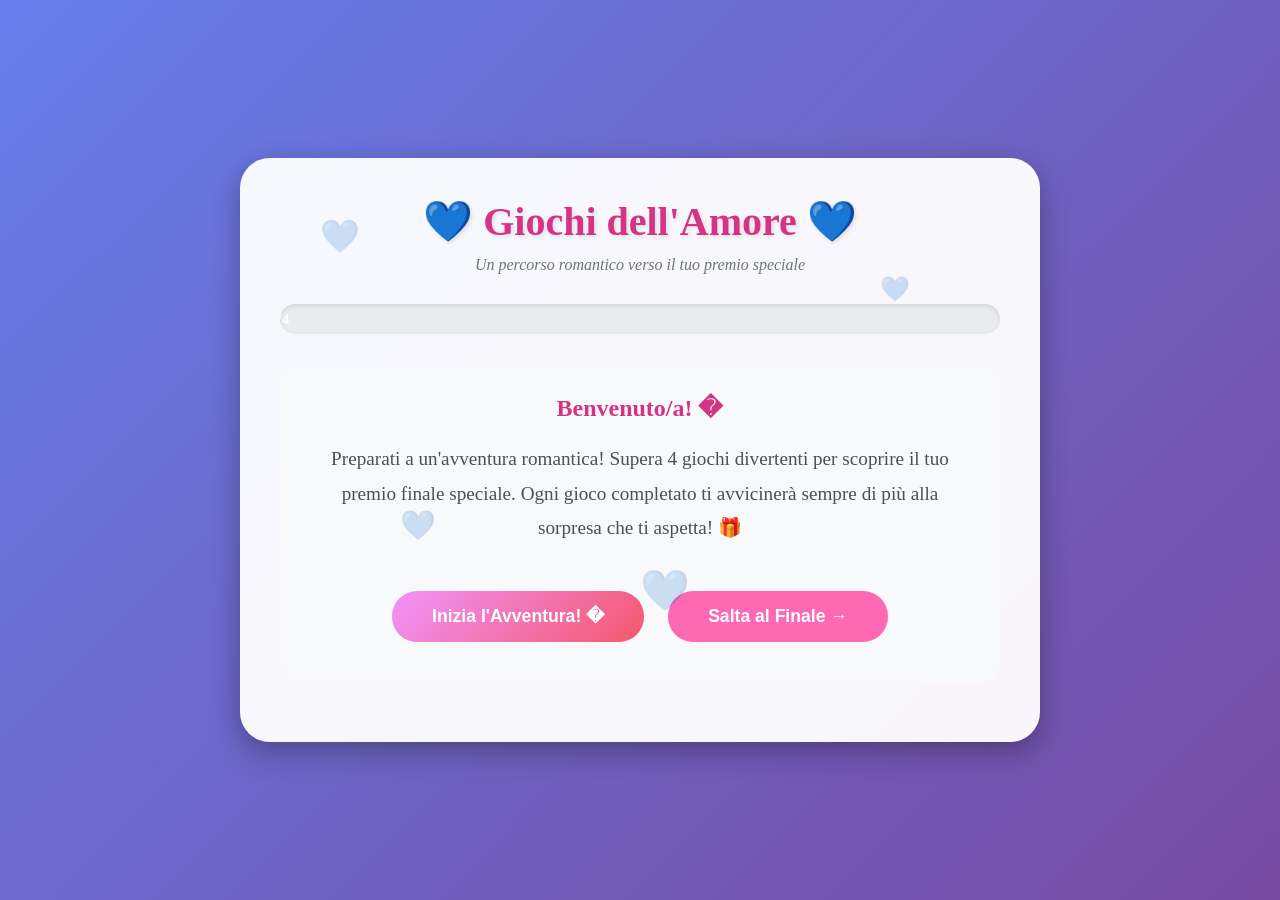
==== valentine.html @ 050a6ab7 "FINISH" ====
<!DOCTYPE html>
<html lang="it">
<head>
    <meta charset="UTF-8">
    <meta name="viewport" content="width=device-width, initial-scale=1.0, maximum-scale=5.0, user-scalable=yes">
    <meta name="theme-color" content="#667eea">
    <title>San Valentino 💙 - Giochi dell'Amore</title>
    <style>
        * {
            margin: 0;
            padding: 0;
            box-sizing: border-box;
            -webkit-tap-highlight-color: transparent;
        }

        html {
            scroll-behavior: smooth;
        }

        body {
            font-family: 'Georgia', serif;
            background: linear-gradient(135deg, #667eea 0%, #764ba2 100%);
            min-height: 100vh;
            display: flex;
            justify-content: center;
            align-items: center;
            padding: 10px;
            overflow-x: hidden;
        }

        .container {
            max-width: 800px;
            width: 100%;
            background: rgba(255, 255, 255, 0.95);
            border-radius: 20px;
            box-shadow: 0 10px 30px rgba(0, 0, 0, 0.3);
            padding: 20px;
            position: relative;
            overflow: hidden;
        }
        
        @media (min-width: 768px) {
            .container {
                padding: 40px;
                border-radius: 30px;
            }
            body {
                padding: 20px;
            }
        }

        .hearts-bg {
            position: absolute;
            top: 0;
            left: 0;
            width: 100%;
            height: 100%;
            pointer-events: none;
            overflow: hidden;
        }

        .heart {
            position: absolute;
            color: #ff69b4;
            opacity: 0.2;
            animation: float 6s infinite;
        }

        @keyframes float {
            0%, 100% { transform: translateY(0) rotate(0deg); }
            50% { transform: translateY(-20px) rotate(5deg); }
        }

        h1 {
            text-align: center;
            color: #d63384;
            font-size: 1.8em;
            margin-bottom: 8px;
            text-shadow: 2px 2px 4px rgba(0, 0, 0, 0.1);
            line-height: 1.2;
        }
        
        @media (min-width: 768px) {
            h1 {
                font-size: 2.5em;
                margin-bottom: 10px;
            }
        }

        .subtitle {
            text-align: center;
            color: #6c757d;
            margin-bottom: 20px;
            font-style: italic;
            font-size: 0.9em;
        }
        
        @media (min-width: 768px) {
            .subtitle {
                margin-bottom: 30px;
                font-size: 1em;
            }
        }

        .progress-bar {
            width: 100%;
            height: 30px;
            background: #e9ecef;
            border-radius: 15px;
            margin-bottom: 30px;
            overflow: hidden;
            box-shadow: inset 0 2px 4px rgba(0, 0, 0, 0.1);
        }

        .progress-fill {
            height: 100%;
            background: linear-gradient(90deg, #ff6b9d, #c06c84);
            width: 0%;
            transition: width 0.5s ease;
            display: flex;
            align-items: center;
            justify-content: center;
            color: white;
            font-weight: bold;
            font-size: 0.9em;
        }

        .screen {
            display: none;
            animation: fadeIn 0.5s;
        }

        .screen.active {
            display: block;
        }

        @keyframes fadeIn {
            from { opacity: 0; transform: translateY(20px); }
            to { opacity: 1; transform: translateY(0); }
        }

        .btn {
            background: linear-gradient(135deg, #f093fb 0%, #f5576c 100%);
            color: white;
            border: none;
            padding: 15px 30px;
            font-size: 1em;
            border-radius: 25px;
            cursor: pointer;
            transition: transform 0.2s, box-shadow 0.2s;
            margin: 10px 5px;
            font-weight: bold;
            min-height: 48px;
            touch-action: manipulation;
        }
        
        @media (min-width: 768px) {
            .btn {
                padding: 15px 40px;
                font-size: 1.1em;
                margin: 10px;
            }
        }

        .btn:hover, .btn:active {
            transform: translateY(-2px);
            box-shadow: 0 10px 20px rgba(245, 87, 108, 0.3);
        }

        .game-container {
            background: #f8f9fa;
            padding: 15px;
            border-radius: 15px;
            margin: 15px 0;
        }
        
        @media (min-width: 768px) {
            .game-container {
                padding: 30px;
                border-radius: 20px;
                margin: 20px 0;
            }
        }

        .memory-grid {
            display: grid;
            grid-template-columns: repeat(4, 1fr);
            gap: 10px;
            margin: 15px 0;
            max-width: 100%;
        }
        
        @media (min-width: 768px) {
            .memory-grid {
                gap: 15px;
                margin: 20px 0;
            }
        }

        .memory-card {
            aspect-ratio: 1;
            background: linear-gradient(135deg, #667eea 0%, #764ba2 100%);
            border-radius: 10px;
            cursor: pointer;
            display: flex;
            align-items: center;
            justify-content: center;
            font-size: 1.5em;
            transition: transform 0.3s;
            position: relative;
            min-height: 60px;
            touch-action: manipulation;
        }
        
        @media (min-width: 768px) {
            .memory-card {
                border-radius: 15px;
                font-size: 2em;
            }
        }

        .memory-card:active {
            transform: scale(1.05);
        }

        .memory-card.flipped {
            background: white;
            border: 3px solid #ff69b4;
        }

        .memory-card.matched {
            background: #d4edda;
            cursor: default;
        }

        .quiz-option {
            background: white;
            border: 2px solid #dee2e6;
            padding: 15px;
            margin: 10px 0;
            border-radius: 12px;
            cursor: pointer;
            transition: all 0.3s;
            font-size: 1em;
            min-height: 50px;
            display: flex;
            align-items: center;
            touch-action: manipulation;
        }
        
        @media (min-width: 768px) {
            .quiz-option {
                border-radius: 15px;
                font-size: 1.1em;
            }
        }

        .quiz-option:active {
            background: #ffe6f0;
            border-color: #ff69b4;
            transform: translateX(5px);
        }

        .quiz-option.correct {
            background: #d4edda;
            border-color: #28a745;
        }

        .quiz-option.wrong {
            background: #f8d7da;
            border-color: #dc3545;
        }

        .love-calculator {
            text-align: center;
        }

        .name-input {
            width: 90%;
            padding: 12px;
            margin: 10px 0;
            border: 2px solid #ff69b4;
            border-radius: 12px;
            font-size: 1em;
            text-align: center;
            max-width: 100%;
        }
        
        @media (min-width: 768px) {
            .name-input {
                width: 80%;
                padding: 15px;
                border-radius: 15px;
                font-size: 1.1em;
            }
        }

        .percentage-display {
            font-size: 3.5em;
            color: #d63384;
            font-weight: bold;
            margin: 20px 0;
            text-shadow: 2px 2px 4px rgba(0, 0, 0, 0.1);
        }
        
        @media (min-width: 768px) {
            .percentage-display {
                font-size: 5em;
                margin: 30px 0;
            }
        }

        .final-prize {
            text-align: center;
            padding: 20px 10px;
        }
        
        @media (min-width: 768px) {
            .final-prize {
                padding: 40px 20px;
            }
        }

        .final-prize h2 {
            color: #d63384;
            font-size: 2em;
            margin-bottom: 15px;
        }
        
        @media (min-width: 768px) {
            .final-prize h2 {
                font-size: 2.5em;
                margin-bottom: 20px;
            }
        }

        .prize-message {
            font-size: 1.1em;
            line-height: 1.6;
            color: #495057;
            margin: 15px 0;
        }
        
        @media (min-width: 768px) {
            .prize-message {
                font-size: 1.3em;
                line-height: 1.8;
                margin: 20px 0;
            }
        }

        .game-title {
            color: #d63384;
            font-size: 1.4em;
            margin-bottom: 15px;
            text-align: center;
            line-height: 1.3;
        }
        
        @media (min-width: 768px) {
            .game-title {
                font-size: 1.8em;
                margin-bottom: 20px;
            }
        }

        .game-instructions {
            text-align: center;
            color: #6c757d;
            margin-bottom: 15px;
            font-size: 1em;
            line-height: 1.5;
        }
        
        @media (min-width: 768px) {
            .game-instructions {
                margin-bottom: 20px;
                font-size: 1.1em;
            }
        }

        .hint {
            text-align: center;
            color: #ff69b4;
            margin: 10px 0;
            font-size: 0.9em;
            font-style: italic;
        }
        
        @media (min-width: 768px) {
            .hint {
                margin: 15px 0;
                font-size: 1em;
            }
        }

        .stats {
            display: flex;
            justify-content: space-around;
            margin: 20px 0;
            font-size: 1.1em;
        }

        .stat-item {
            text-align: center;
        }

        .stat-value {
            font-size: 1.5em;
            color: #d63384;
            font-weight: bold;
        }

        .center {
            text-align: center;
        }

        .confetti {
            position: fixed;
            width: 10px;
            height: 10px;
            background: #f0f;
            position: absolute;
            animation: confetti-fall 3s linear;
        }

        @keyframes confetti-fall {
            to {
                transform: translateY(100vh) rotate(360deg);
            }
        }

        /* Slideshow Styles */
        .slideshow-container {
            position: relative;
            max-width: 100%;
            margin: 30px auto;
        }

        .slide {
            display: none;
            text-align: center;
        }

        .slide.active-slide {
            display: block;
            animation: slideIn 1s;
        }

        @keyframes slideIn {
            from { opacity: 0; transform: scale(0.95); }
            to { opacity: 1; transform: scale(1); }
        }

        .slide img {
            max-width: 100%;
            max-height: 300px;
            border-radius: 15px;
            box-shadow: 0 5px 20px rgba(0, 0, 0, 0.3);
            object-fit: cover;
        }
        
        @media (min-width: 768px) {
            .slide img {
                max-height: 500px;
                border-radius: 20px;
                box-shadow: 0 10px 30px rgba(0, 0, 0, 0.3);
            }
        }

        /* Tree of Life - Enhanced */
        .tree-container {
            margin: 30px 0;
            padding: 20px;
            background: linear-gradient(180deg, #87CEEB 0%, #E6F3FF 50%, #90EE90 100%);
            border-radius: 15px;
            position: relative;
            overflow: hidden;
        }
        
        @media (min-width: 768px) {
            .tree-container {
                margin: 40px 0;
                padding: 40px;
                border-radius: 20px;
            }
        }

        .tree-container::before {
            content: '✨';
            position: absolute;
            font-size: 1.5em;
            top: 10px;
            left: 10px;
            animation: twinkle 2s infinite;
        }
        
        @media (min-width: 768px) {
            .tree-container::before {
                font-size: 2em;
                top: 20px;
                left: 20px;
            }
        }

        .tree-container::after {
            content: '✨';
            position: absolute;
            font-size: 1.5em;
            top: 10px;
            right: 10px;
            animation: twinkle 2s infinite 1s;
        }
        
        @media (min-width: 768px) {
            .tree-container::after {
                font-size: 2em;
                top: 20px;
                right: 20px;
            }
        }

        @keyframes twinkle {
            0%, 100% { opacity: 0.3; transform: scale(1); }
            50% { opacity: 1; transform: scale(1.2); }
        }

        .tree-svg {
            width: 100%;
            max-width: 350px;
            height: 400px;
            margin: 0 auto;
            display: block;
        }
        
        @media (min-width: 768px) {
            .tree-svg {
                max-width: 500px;
                height: 600px;
            }
        }

        .quote-card {
            text-align: center;
            margin: 20px 0;
            padding: 15px;
            background: rgba(255, 255, 255, 0.9);
            border-radius: 15px;
            border-left: 4px solid #d63384;
            opacity: 0;
            animation: fadeInQuote 1s forwards;
            box-shadow: 0 3px 10px rgba(0, 0, 0, 0.1);
        }
        
        @media (min-width: 768px) {
            .quote-card {
                margin: 30px 0;
                padding: 25px;
                border-radius: 20px;
                border-left: 5px solid #d63384;
                box-shadow: 0 5px 15px rgba(0, 0, 0, 0.1);
            }
        }

        .quote-text {
            font-style: italic;
            color: #495057;
            font-size: 1em;
            line-height: 1.6;
            margin-bottom: 12px;
        }
        
        @media (min-width: 768px) {
            .quote-text {
                font-size: 1.2em;
                line-height: 1.8;
                margin-bottom: 15px;
            }
        }

        .quote-author {
            color: #d63384;
            font-weight: bold;
            font-size: 0.85em;
            margin-top: 8px;
        }
        
        @media (min-width: 768px) {
            .quote-author {
                font-size: 0.9em;
                margin-top: 10px;
            }
        }

        .music-player {
            background: linear-gradient(135deg, #667eea 0%, #764ba2 100%);
            padding: 15px;
            border-radius: 12px;
            margin: 15px 0;
            text-align: center;
            color: white;
        }
        
        @media (min-width: 768px) {
            .music-player {
                padding: 20px;
                border-radius: 15px;
                margin: 20px 0;
            }
        }

        .music-player-title {
            font-size: 1em;
            margin-bottom: 12px;
            font-weight: bold;
        }
        
        @media (min-width: 768px) {
            .music-player-title {
                font-size: 1.1em;
                margin-bottom: 15px;
            }
        }

        .music-placeholder {
            background: rgba(255, 255, 255, 0.2);
            padding: 12px;
            border-radius: 8px;
            font-size: 0.85em;
            border: 2px dashed rgba(255, 255, 255, 0.5);
        }
        
        @media (min-width: 768px) {
            .music-placeholder {
                padding: 15px;
                border-radius: 10px;
                font-size: 0.9em;
            }
        }

        @keyframes fadeInQuote {
            to { opacity: 1; }
        }

        .branch {
            stroke: #8b4513;
            stroke-width: 4;
            fill: none;
            stroke-dasharray: 300;
            stroke-dashoffset: 300;
            animation: drawBranch 3s forwards;
            stroke-linecap: round;
        }

        @keyframes drawBranch {
            to { stroke-dashoffset: 0; }
        }

        .leaf {
            opacity: 0;
            animation: growLeaf 1s forwards;
        }

        @keyframes growLeaf {
            0% { opacity: 0; transform: scale(0); }
            100% { opacity: 1; transform: scale(1); }
        }

        .fruit {
            opacity: 0;
            animation: growFruit 1.5s forwards;
        }

        @keyframes growFruit {
            0% { opacity: 0; transform: scale(0) rotate(0deg); }
            60% { transform: scale(1.2) rotate(10deg); }
            100% { opacity: 1; transform: scale(1) rotate(0deg); }
        }

        .root {
            stroke: #654321;
            stroke-width: 3;
            fill: none;
            stroke-dasharray: 150;
            stroke-dashoffset: 150;
            animation: drawRoot 2s forwards;
        }

        @keyframes drawRoot {
            to { stroke-dashoffset: 0; }
        }
    </style>
</head>
<body>
    <div class="container">
        <div class="hearts-bg">
            <div class="heart" style="left: 10%; top: 10%; font-size: 2em;">💙</div>
            <div class="heart" style="left: 80%; top: 20%; font-size: 1.5em; animation-delay: 1s;">💙</div>
            <div class="heart" style="left: 50%; top: 70%; font-size: 2.5em; animation-delay: 2s;">💙</div>
            <div class="heart" style="left: 20%; top: 60%; font-size: 1.8em; animation-delay: 0.5s;">💙</div>
        </div>

        <h1>💙 Giochi dell'Amore 💙</h1>
        <p class="subtitle">Un percorso romantico verso il tuo premio speciale</p>

        <div class="progress-bar">
            <div class="progress-fill" id="progressBar">0/4</div>
        </div>

        <!-- Schermata iniziale -->
        <div class="screen active" id="welcomeScreen">
            <div class="game-container">
                <h2 style="text-align: center; color: #d63384; margin-bottom: 20px;">Benvenuto/a! �</h2>
                <p style="text-align: center; font-size: 1.2em; line-height: 1.8; color: #495057;">
                    Preparati a un'avventura romantica! Supera 4 giochi divertenti per scoprire il tuo premio finale speciale.
                    Ogni gioco completato ti avvicinerà sempre di più alla sorpresa che ti aspetta! 🎁
                </p>
                <div class="center" style="margin-top: 30px;">
                    <button class="btn" onclick="startGames()">Inizia l'Avventura! �</button>
                    <button class="btn" onclick="skipToEnd()" style="background: #ff69b4; margin-top: 15px;">Salta al Finale →</button>
                </div>
            </div>
        </div>

        <!-- Gioco 1: Memory -->
        <div class="screen" id="game1Screen">
            <h2 class="game-title">Gioco 1: Memory dell'Amore �</h2>
            <p class="game-instructions">Trova tutte le coppie di simboli d'amore!</p>
            <div class="stats">
                <div class="stat-item">
                    <div class="stat-value" id="moves">0</div>
                    <div>Mosse</div>
                </div>
                <div class="stat-item">
                    <div class="stat-value" id="matches">0/8</div>
                    <div>Coppie</div>
                </div>
            </div>
            <div class="game-container">
                <div class="memory-grid" id="memoryGrid"></div>
            </div>
        </div>

        <!-- Gioco 2: Quiz -->
        <div class="screen" id="game2Screen">
            <h2 class="game-title">Gioco 2: Quiz Romantico �</h2>
            <p class="game-instructions">Rispondi correttamente a 3 domande sull'amore!</p>
            <div class="game-container">
                <div id="quizContainer"></div>
            </div>
        </div>

        <!-- Gioco 3: Love Calculator -->
        <div class="screen" id="game3Screen">
            <h2 class="game-title">Gioco 3: Calcolatore d'Amore �</h2>
            <p class="game-instructions">Scopri la percentuale di compatibilità!</p>
            <div class="game-container love-calculator">
                <input type="text" class="name-input" id="name1" placeholder="Il tuo nome">
                <div style="font-size: 2em; color: #d63384; margin: 10px 0;">+</div>
                <input type="text" class="name-input" id="name2" placeholder="Nome del/della partner">
                <br>
                <button class="btn" onclick="calculateLove()" style="margin-top: 20px;">Calcola l'Amore! �</button>
                <div id="loveResult" style="display: none; margin-top: 20px;">
                    <div class="percentage-display" id="percentage"></div>
                    <p style="font-size: 1.3em; color: #495057;">Compatibilità perfetta! 💙</p>
                    <button class="btn" onclick="nextGame(3)">Continua →</button>
                </div>
            </div>
        </div>

        <!-- Gioco 4: Indovina la parola -->
        <div class="screen" id="game4Screen">
            <h2 class="game-title">Gioco 4: Indovina la Frase 💬</h2>
            <p class="game-instructions">Indovina la frase romantica segreta!</p>
            <p class="hint">💡 Suggerimento: Come voglio stare con te...</p>
            <div class="game-container">
                <div id="wordDisplay" style="text-align: center; font-size: 1.8em; margin: 20px 0; letter-spacing: 4px; word-break: break-all;"></div>
                <div id="letterButtons" style="text-align: center; margin: 15px 0;"></div>
                <div style="text-align: center; margin-top: 20px;">
                    <div class="stat-item">
                        <div class="stat-value" id="attempts">6</div>
                        <div>Tentativi rimasti</div>
                    </div>
                </div>
            </div>
        </div>

        <!-- Schermata finale -->
        <div class="screen" id="finalScreen">
            <div class="final-prize">
                <h2>🎉 Congratulazioni! 🎉</h2>
                <p class="prize-message">
                    Hai completato tutti i giochi dell'amore con successo! �
                    <br>
                    Ecco il tuo premio speciale...
                </p>

                <!-- Tree of Life -->
                <div class="tree-container">
                    <h3 style="text-align: center; color: #2d5016; margin-bottom: 20px; font-size: 1.5em;">🌳 L'Albero della Nostra Vita 🌳</h3>
                    <svg class="tree-svg" viewBox="0 0 500 600" id="treeSvg">
                        <!-- Roots -->
                        <path class="root" d="M 250 550 Q 200 560 150 570" style="animation-delay: 0s;"/>
                        <path class="root" d="M 250 550 Q 300 560 350 570" style="animation-delay: 0.2s;"/>
                        <path class="root" d="M 250 550 Q 220 565 180 575" style="animation-delay: 0.4s;"/>
                        <path class="root" d="M 250 550 Q 280 565 320 575" style="animation-delay: 0.6s;"/>
                        
                        <!-- Main Trunk -->
                        <path class="branch" d="M 250 550 L 250 350" style="animation-delay: 1s; stroke-width: 8;"/>
                        
                        <!-- Main branches -->
                        <path class="branch" d="M 250 350 Q 180 320 130 280" style="animation-delay: 2s; stroke-width: 6;"/>
                        <path class="branch" d="M 250 350 Q 320 320 370 280" style="animation-delay: 2s; stroke-width: 6;"/>
                        <path class="branch" d="M 250 350 L 250 250" style="animation-delay: 2.5s; stroke-width: 6;"/>
                        
                        <!-- Secondary branches -->
                        <path class="branch" d="M 130 280 Q 100 250 80 210" style="animation-delay: 3s; stroke-width: 4;"/>
                        <path class="branch" d="M 130 280 Q 140 240 150 200" style="animation-delay: 3.2s; stroke-width: 4;"/>
                        <path class="branch" d="M 370 280 Q 400 250 420 210" style="animation-delay: 3s; stroke-width: 4;"/>
                        <path class="branch" d="M 370 280 Q 360 240 350 200" style="animation-delay: 3.2s; stroke-width: 4;"/>
                        <path class="branch" d="M 250 250 Q 200 220 170 180" style="animation-delay: 3.5s; stroke-width: 5;"/>
                        <path class="branch" d="M 250 250 Q 300 220 330 180" style="animation-delay: 3.5s; stroke-width: 5;"/>
                        <path class="branch" d="M 250 250 L 250 150" style="animation-delay: 4s; stroke-width: 5;"/>
                        
                        <!-- Tertiary branches -->
                        <path class="branch" d="M 170 180 Q 140 160 120 130" style="animation-delay: 4.5s; stroke-width: 3;"/>
                        <path class="branch" d="M 330 180 Q 360 160 380 130" style="animation-delay: 4.5s; stroke-width: 3;"/>
                        <path class="branch" d="M 250 150 Q 220 130 200 100" style="animation-delay: 5s; stroke-width: 4;"/>
                        <path class="branch" d="M 250 150 Q 280 130 300 100" style="animation-delay: 5s; stroke-width: 4;"/>
                        
                        <!-- Leaves - Large clusters -->
                        <circle class="leaf" cx="80" cy="210" r="25" fill="#2d5016" style="animation-delay: 5.5s;"/>
                        <circle class="leaf" cx="75" cy="220" r="20" fill="#3a6b1f" style="animation-delay: 5.6s;"/>
                        <circle class="leaf" cx="90" cy="215" r="22" fill="#4a8029" style="animation-delay: 5.7s;"/>
                        
                        <circle class="leaf" cx="420" cy="210" r="25" fill="#2d5016" style="animation-delay: 5.5s;"/>
                        <circle class="leaf" cx="425" cy="220" r="20" fill="#3a6b1f" style="animation-delay: 5.6s;"/>
                        <circle class="leaf" cx="410" cy="215" r="22" fill="#4a8029" style="animation-delay: 5.7s;"/>
                        
                        <circle class="leaf" cx="150" cy="200" r="23" fill="#2d5016" style="animation-delay: 5.8s;"/>
                        <circle class="leaf" cx="145" cy="210" r="18" fill="#3a6b1f" style="animation-delay: 5.9s;"/>
                        
                        <circle class="leaf" cx="350" cy="200" r="23" fill="#2d5016" style="animation-delay: 5.8s;"/>
                        <circle class="leaf" cx="355" cy="210" r="18" fill="#3a6b1f" style="animation-delay: 5.9s;"/>
                        
                        <circle class="leaf" cx="120" cy="130" r="20" fill="#2d5016" style="animation-delay: 6s;"/>
                        <circle class="leaf" cx="125" cy="140" r="17" fill="#3a6b1f" style="animation-delay: 6.1s;"/>
                        
                        <circle class="leaf" cx="380" cy="130" r="20" fill="#2d5016" style="animation-delay: 6s;"/>
                        <circle class="leaf" cx="375" cy="140" r="17" fill="#3a6b1f" style="animation-delay: 6.1s;"/>
                        
                        <circle class="leaf" cx="170" cy="180" r="22" fill="#2d5016" style="animation-delay: 6.2s;"/>
                        <circle class="leaf" cx="175" cy="190" r="18" fill="#3a6b1f" style="animation-delay: 6.3s;"/>
                        
                        <circle class="leaf" cx="330" cy="180" r="22" fill="#2d5016" style="animation-delay: 6.2s;"/>
                        <circle class="leaf" cx="325" cy="190" r="18" fill="#3a6b1f" style="animation-delay: 6.3s;"/>
                        
                        <circle class="leaf" cx="200" cy="100" r="24" fill="#2d5016" style="animation-delay: 6.4s;"/>
                        <circle class="leaf" cx="195" cy="110" r="20" fill="#3a6b1f" style="animation-delay: 6.5s;"/>
                        <circle class="leaf" cx="205" cy="105" r="21" fill="#4a8029" style="animation-delay: 6.6s;"/>
                        
                        <circle class="leaf" cx="300" cy="100" r="24" fill="#2d5016" style="animation-delay: 6.4s;"/>
                        <circle class="leaf" cx="305" cy="110" r="20" fill="#3a6b1f" style="animation-delay: 6.5s;"/>
                        <circle class="leaf" cx="295" cy="105" r="21" fill="#4a8029" style="animation-delay: 6.6s;"/>
                        
                        <circle class="leaf" cx="250" cy="120" r="26" fill="#2d5016" style="animation-delay: 6.7s;"/>
                        <circle class="leaf" cx="245" cy="130" r="22" fill="#3a6b1f" style="animation-delay: 6.8s;"/>
                        <circle class="leaf" cx="255" cy="125" r="23" fill="#4a8029" style="animation-delay: 6.9s;"/>
                        
                        <!-- Fruits/Apples -->
                        <circle class="fruit" cx="100" cy="200" r="12" fill="#dc143c" style="animation-delay: 7s;"/>
                        <circle class="fruit" cx="400" cy="200" r="12" fill="#dc143c" style="animation-delay: 7.2s;"/>
                        <circle class="fruit" cx="180" cy="170" r="12" fill="#dc143c" style="animation-delay: 7.4s;"/>
                        <circle class="fruit" cx="320" cy="170" r="12" fill="#dc143c" style="animation-delay: 7.6s;"/>
                        <circle class="fruit" cx="210" cy="110" r="12" fill="#dc143c" style="animation-delay: 7.8s;"/>
                        <circle class="fruit" cx="290" cy="110" r="12" fill="#dc143c" style="animation-delay: 8s;"/>
                        
                        <!-- Crown/Top heart -->
                        <text x="250" y="90" font-size="40" text-anchor="middle" fill="#0099ff" class="fruit" style="animation-delay: 8.5s;">💙</text>
                        
                        <!-- Birds -->
                        <text x="50" y="180" font-size="25" text-anchor="middle" fill="#000" class="fruit" style="animation-delay: 9s;">🕊️</text>
                        <text x="450" y="180" font-size="25" text-anchor="middle" fill="#000" class="fruit" style="animation-delay: 9.2s;">🕊️</text>
                    </svg>
                </div>

                <!-- Quote Cards with Music Players -->
                <div id="quotesContainer"></div>

                <!-- Slideshow -->
                <div class="slideshow-container">
                    <div class="slide active-slide">
                        <img src="photo1.jpeg" alt="Momento speciale">
                    </div>
                    <div class="slide">
                        <img src="photo2.jpeg" alt="Momento speciale">
                    </div>
                    <div class="slide">
                        <img src="photo3.jpeg" alt="Momento speciale">
                    </div>
                </div>

                <p class="prize-message" style="margin-top: 30px;">
                    Ti amo più di quanto le parole possano esprimere! 💙💙💙💙💙
                </p>
            </div>
        </div>
    </div>

    <script>
        let currentGame = 0;
        let gamesCompleted = 0;

        // Memory Game
        let memoryCards = [];
        let flippedCards = [];
        let matchedPairs = 0;
        let moves = 0;
        const symbols = ['❤️', '💕', '💖', '💗', '💝', '💘', '💞', '💓'];

        // Quiz
        const quizQuestions = [
            {
                question: "Qual è la città dell'amore?",
                options: ["Roma", "Parigi", "Venezia", "Vienna"],
                correct: 1
            },
            {
                question: "Quale colore simboleggia l'amore?",
                options: ["Blu", "Verde", "Rosso", "Giallo"],
                correct: 2
            },
            {
                question: "Quale fiore è il simbolo dell'amore?",
                options: ["Tulipano", "Rosa", "Giglio", "Orchidea"],
                correct: 1
            }
        ];
        let currentQuestion = 0;
        let quizScore = 0;

        // Word game - "PER SEMPRE"
        const secretWord = "PERSEMPRE";
        const displayWord = "PER SEMPRE";
        let guessedLetters = [];
        let attemptsLeft = 6;

        // Quotes with music info
        const quotes = [
            {
                text: "Mo dove vado? Devo saltare\nE ti sei presa tutto, anche l'anima\nNon so chi è stato, ma sto per sanguinare\nÈ l'ultimo respiro di questa vita",
                author: "Capo Plaza - Ogni Male"
            },
            {
                text: "Si te ne vaje, me ne vengo cu'tté\nNun me fa male cu mille parole\nComme s'acchiappa 'na stella si cade?\nI' nun 'a trovo cchiù, nun 'a voglio cchiù\nMa sott'ê stelle, stelle, stelle, stelle, stelle\nMe domandaste qual è ch'assumiglia a tte\nNn'ce sta 'na stella, stella, stella, stella, stella\nI' nun 'a trovo cchiù, nun 'a voglio cchiù",
                author: "Geolier - Stelle"
            },
            {
                text: "E come nel fiore il frutto\nDormi sui miei dolori\nSplendono gli astri metallici e bianchi\nFiore mio\nFiore della mia anima\nSplendono gli astri metallici e bianchi\nFiore mio\nFiore della mia anima",
                author: "Andrea Laszlo De Simone - Fiore Mio"
            },
            {
                text: "E tutti e due sappiamo bene che\nChe non c'è mai una fine e che mi fai morire\nStringimi forte, amore, stringimi forte e non sentirò\nPiù niente ma solo il tuo cuore, e dimmi che hai capito pure te\nChe non c'è mai una fine\nLa sensazione di sentirsi\nUn corpo solo e di toccarsi\nSolo scambiandoci sguardi",
                author: "Modà - E Non C'è Mai Una Fine"
            }
        ];

        let currentSlide = 0;
        let slideInterval;

        function updateProgress() {
            const progressBar = document.getElementById('progressBar');
            const percentage = (gamesCompleted / 4) * 100;
            progressBar.style.width = percentage + '%';
            progressBar.textContent = gamesCompleted + '/4';
        }

        function startGames() {
            document.getElementById('welcomeScreen').classList.remove('active');
            document.getElementById('game1Screen').classList.add('active');
            initMemoryGame();
        }

        function skipToEnd() {
            // Stop background music
            document.getElementById('backgroundMusic').pause();
            
            document.getElementById('welcomeScreen').classList.remove('active');
            document.getElementById('finalScreen').classList.add('active');
            createConfetti();
            
            setTimeout(() => {
                showQuotes();
            }, 1000);
            
            setTimeout(() => {
                startSlideshow();
            }, 2000);
        }

        function nextGame(gameNumber) {
            gamesCompleted++;
            updateProgress();
            document.getElementById('game' + gameNumber + 'Screen').classList.remove('active');
            document.getElementById('game' + (gameNumber + 1) + 'Screen').classList.add('active');
            
            if (gameNumber === 3) {
                initWordGame();
            }
        }

        // MEMORY GAME
        function initMemoryGame() {
            const grid = document.getElementById('memoryGrid');
            grid.innerHTML = '';
            memoryCards = [...symbols, ...symbols].sort(() => Math.random() - 0.5);
            matchedPairs = 0;
            moves = 0;
            flippedCards = [];

            memoryCards.forEach((symbol, index) => {
                const card = document.createElement('div');
                card.className = 'memory-card';
                card.dataset.index = index;
                card.dataset.symbol = symbol;
                card.onclick = () => flipCard(card);
                grid.appendChild(card);
            });
        }

        function flipCard(card) {
            if (flippedCards.length === 2 || card.classList.contains('flipped') || card.classList.contains('matched')) {
                return;
            }

            card.classList.add('flipped');
            card.textContent = card.dataset.symbol;
            flippedCards.push(card);

            if (flippedCards.length === 2) {
                moves++;
                document.getElementById('moves').textContent = moves;
                
                setTimeout(() => {
                    if (flippedCards[0].dataset.symbol === flippedCards[1].dataset.symbol) {
                        flippedCards[0].classList.add('matched');
                        flippedCards[1].classList.add('matched');
                        matchedPairs++;
                        document.getElementById('matches').textContent = matchedPairs + '/8';
                        
                        if (matchedPairs === 8) {
                            setTimeout(() => {
                                gamesCompleted++;
                                updateProgress();
                                document.getElementById('game1Screen').classList.remove('active');
                                document.getElementById('game2Screen').classList.add('active');
                                initQuiz();
                            }, 500);
                        }
                    } else {
                        flippedCards[0].classList.remove('flipped');
                        flippedCards[1].classList.remove('flipped');
                        flippedCards[0].textContent = '';
                        flippedCards[1].textContent = '';
                    }
                    flippedCards = [];
                }, 1000);
            }
        }

        // QUIZ GAME
        function initQuiz() {
            currentQuestion = 0;
            quizScore = 0;
            showQuestion();
        }

        function showQuestion() {
            const container = document.getElementById('quizContainer');
            const q = quizQuestions[currentQuestion];
            
            container.innerHTML = `
                <h3 style="color: #d63384; margin-bottom: 20px; font-size: 1.3em;">Domanda ${currentQuestion + 1}/3</h3>
                <p style="font-size: 1.2em; margin-bottom: 20px;">${q.question}</p>
            `;

            q.options.forEach((option, index) => {
                const btn = document.createElement('div');
                btn.className = 'quiz-option';
                btn.textContent = option;
                btn.onclick = () => checkAnswer(index, btn);
                container.appendChild(btn);
            });
        }

        function checkAnswer(selected, btn) {
            const q = quizQuestions[currentQuestion];
            const allOptions = document.querySelectorAll('.quiz-option');
            
            allOptions.forEach(opt => opt.style.pointerEvents = 'none');

            if (selected === q.correct) {
                btn.classList.add('correct');
                quizScore++;
            } else {
                btn.classList.add('wrong');
                allOptions[q.correct].classList.add('correct');
            }

            setTimeout(() => {
                currentQuestion++;
                if (currentQuestion < quizQuestions.length) {
                    showQuestion();
                } else {
                    gamesCompleted++;
                    updateProgress();
                    document.getElementById('game2Screen').classList.remove('active');
                    document.getElementById('game3Screen').classList.add('active');
                }
            }, 1500);
        }

        // LOVE CALCULATOR
        function calculateLove() {
            const name1 = document.getElementById('name1').value.trim();
            const name2 = document.getElementById('name2').value.trim();
            
            if (!name1 || !name2) {
                alert('Inserisci entrambi i nomi!');
                return;
            }

            const result = document.getElementById('loveResult');
            const percentage = document.getElementById('percentage');
            
            let count = 0;
            const interval = setInterval(() => {
                count += 5;
                percentage.textContent = count + '%';
                if (count >= 100) {
                    clearInterval(interval);
                }
            }, 50);
            
            result.style.display = 'block';
        }

        // WORD GAME
        function initWordGame() {
            guessedLetters = [];
            attemptsLeft = 6;
            renderWord();
            renderLetterButtons();
        }

        function renderWord() {
            const display = document.getElementById('wordDisplay');
            let displayText = '';
            for (let i = 0; i < secretWord.length; i++) {
                const letter = secretWord[i];
                if (guessedLetters.includes(letter)) {
                    displayText += letter;
                } else {
                    displayText += '_';
                }
                // Add space after "PER"
                if (i === 2) {
                    displayText += '   ';
                } else {
                    displayText += ' ';
                }
            }
            display.textContent = displayText;
        }

        function renderLetterButtons() {
            const container = document.getElementById('letterButtons');
            container.innerHTML = '';
            
            const alphabet = 'ABCDEFGHILMNOPQRSTUVZ';
            alphabet.split('').forEach(letter => {
                const btn = document.createElement('button');
                btn.className = 'btn';
                btn.textContent = letter;
                btn.style.padding = '8px 12px';
                btn.style.margin = '4px';
                btn.style.fontSize = '0.9em';
                btn.style.minWidth = '40px';
                
                if (guessedLetters.includes(letter)) {
                    btn.disabled = true;
                    btn.style.opacity = '0.3';
                }
                
                btn.onclick = () => guessLetter(letter, btn);
                container.appendChild(btn);
            });
        }

        function guessLetter(letter, btn) {
            guessedLetters.push(letter);
            btn.disabled = true;
            btn.style.opacity = '0.3';
            
            if (!secretWord.includes(letter)) {
                attemptsLeft--;
                document.getElementById('attempts').textContent = attemptsLeft;
            }
            
            renderWord();
            
            if (secretWord.split('').every(l => guessedLetters.includes(l))) {
                setTimeout(() => {
                    gamesCompleted++;
                    updateProgress();
                    document.getElementById('game4Screen').classList.remove('active');
                    document.getElementById('finalScreen').classList.add('active');
                    startFinalSequence();
                }, 500);
            } else if (attemptsLeft === 0) {
                setTimeout(() => {
                    alert('Riprova! La frase era: PER SEMPRE');
                    initWordGame();
                }, 500);
            }
        }

        function startFinalSequence() {
            // Stop background music
            document.getElementById('backgroundMusic').pause();
            
            createConfetti();
            
            setTimeout(() => {
                showQuotes();
            }, 1000);
            
            setTimeout(() => {
                startSlideshow();
            }, 2000);
        }

        function showQuotes() {
            const container = document.getElementById('quotesContainer');
            
            // Delays fra le frasi: 15s normale, 40s tra Geolier e Andrea, 23s tra Andrea e Modà
            const delays = [0, 15000, 55000, 78000];
            
            quotes.forEach((quote, index) => {
                setTimeout(() => {
                    const quoteCard = document.createElement('div');
                    quoteCard.className = 'quote-card';
                    quoteCard.style.animationDelay = (index * 0.3) + 's';
                    
                    const quoteText = document.createElement('div');
                    quoteText.className = 'quote-text';
                    quoteText.innerHTML = '"' + quote.text.replace(/\n/g, '<br>') + '"';
                    
                    const quoteAuthor = document.createElement('div');
                    quoteAuthor.className = 'quote-author';
                    quoteAuthor.textContent = '— ' + quote.author;
                    
                    quoteCard.appendChild(quoteText);
                    quoteCard.appendChild(quoteAuthor);
                    container.appendChild(quoteCard);
                    
                    // If this is the Capo Plaza quote, play the special music
                    if (quote.author === "Capo Plaza - Ogni Male") {
                        const quoteMusic = document.getElementById('quoteMusicPlayer');
                        if (quoteMusic) {
                            quoteMusic.currentTime = 74; // Start at 1:14
                            quoteMusic.play().catch(e => console.log('Play error:', e));
                            
                            // Stop at 1:29 (89 seconds)
                            const checkInterval = setInterval(() => {
                                if (quoteMusic.currentTime >= 89) {
                                    quoteMusic.pause();
                                    quoteMusic.currentTime = 74;
                                    clearInterval(checkInterval);
                                    
                                    // Show next quote (Geolier - Stelle)
                                    setTimeout(() => {
                                        const nextQuoteCard = container.querySelector('[data-quote-index="1"]');
                                        if (nextQuoteCard) {
                                            nextQuoteCard.style.opacity = '1';
                                        }
                                    }, 500);
                                }
                            }, 100);
                        }
                    }
                    
                    // If this is the Geolier quote, play the special music
                    if (quote.author === "Geolier - Stelle") {
                        setTimeout(() => {
                            const geolierMusic = document.getElementById('geolierMusicPlayer');
                            if (geolierMusic) {
                                geolierMusic.currentTime = 59; // Start at 0:59
                                geolierMusic.play().catch(e => console.log('Play error:', e));
                                
                                // Stop at 1:37 (97 seconds)
                                const checkInterval = setInterval(() => {
                                    if (geolierMusic.currentTime >= 97) {
                                        geolierMusic.pause();
                                        geolierMusic.currentTime = 59;
                                        clearInterval(checkInterval);
                                    }
                                }, 100);
                            }
                        }, 500);
                    }
                    
                    // If this is the Andrea Laszlo De Simone quote, play the special music
                    if (quote.author === "Andrea Laszlo De Simone - Fiore Mio") {
                        setTimeout(() => {
                            const andreaMusic = document.getElementById('andreaMusicPlayer');
                            if (andreaMusic) {
                                andreaMusic.currentTime = 59; // Start at 0:59
                                andreaMusic.play().catch(e => console.log('Play error:', e));
                                
                                // Stop at 1:20 (80 seconds)
                                const checkInterval = setInterval(() => {
                                    if (andreaMusic.currentTime >= 80) {
                                        andreaMusic.pause();
                                        andreaMusic.currentTime = 59;
                                        clearInterval(checkInterval);
                                    }
                                }, 100);
                            }
                        }, 500);
                    }
                    
                    // If this is the Modà quote, play the special music
                    if (quote.author === "Modà - E Non C'è Mai Una Fine") {
                        setTimeout(() => {
                            const modaMusic = document.getElementById('modaMusicPlayer');
                            if (modaMusic) {
                                modaMusic.currentTime = 57; // Start at 0:57
                                modaMusic.play().catch(e => console.log('Play error:', e));
                                
                                // Stop at 1:53 (113 seconds)
                                const checkInterval = setInterval(() => {
                                    if (modaMusic.currentTime >= 113) {
                                        modaMusic.pause();
                                        modaMusic.currentTime = 57;
                                        clearInterval(checkInterval);
                                    }
                                }, 100);
                            }
                        }, 500);
                    }
                    
                    quoteCard.setAttribute('data-quote-index', index);
                }, delays[index] || index * 15000);
            });
        }

        function startSlideshow() {
            const slides = document.querySelectorAll('.slide');
            
            slideInterval = setInterval(() => {
                slides[currentSlide].classList.remove('active-slide');
                currentSlide = (currentSlide + 1) % slides.length;
                slides[currentSlide].classList.add('active-slide');
            }, 4000);
        }

        function createConfetti() {
            for (let i = 0; i < 50; i++) {
                setTimeout(() => {
                    const confetti = document.createElement('div');
                    confetti.className = 'confetti';
                    confetti.style.left = Math.random() * 100 + '%';
                    confetti.style.background = ['#ff69b4', '#ff1493', '#ff6b9d', '#c71585'][Math.floor(Math.random() * 4)];
                    confetti.style.animationDelay = Math.random() * 2 + 's';
                    document.body.appendChild(confetti);
                    
                    setTimeout(() => confetti.remove(), 3000);
                }, i * 50);
            }
        }

        // Audio player with loop at 2:40
        document.addEventListener('DOMContentLoaded', () => {
            const audioPlayer = document.getElementById('backgroundMusic');
            if (!audioPlayer) return;
            
            const loopTime = 160; // 2:40 in seconds
            
            audioPlayer.addEventListener('timeupdate', () => {
                if (audioPlayer.currentTime >= loopTime) {
                    audioPlayer.currentTime = 0;
                }
            });
            
            // Play on user interaction
            document.addEventListener('click', () => {
                if (audioPlayer.paused) {
                    audioPlayer.play().catch(e => console.log('Play error:', e));
                }
            }, { once: true });
        });
    </script>

    <!-- Background Music -->
    <audio id="backgroundMusic" style="display: none;">
        <source src="musica.mp3" type="audio/mpeg">
        Your browser does not support the audio element.
    </audio>

    <!-- Quote Music (Capo Plaza) -->
    <audio id="quoteMusicPlayer" style="display: none;">
        <source src="song1.mp3" type="audio/mpeg">
        Your browser does not support the audio element.
    </audio>

    <!-- Quote Music (Geolier) -->
    <audio id="geolierMusicPlayer" style="display: none;">
        <source src="song2.mp3" type="audio/mpeg">
        Your browser does not support the audio element.
    </audio>

    <!-- Quote Music (Andrea) -->
    <audio id="andreaMusicPlayer" style="display: none;">
        <source src="song3.mp3" type="audio/mpeg">
        Your browser does not support the audio element.
    </audio>

    <!-- Quote Music (Modà) -->
    <audio id="modaMusicPlayer" style="display: none;">
        <source src="song4.mp3" type="audio/mpeg">
        Your browser does not support the audio element.
    </audio>
</body>
</html>
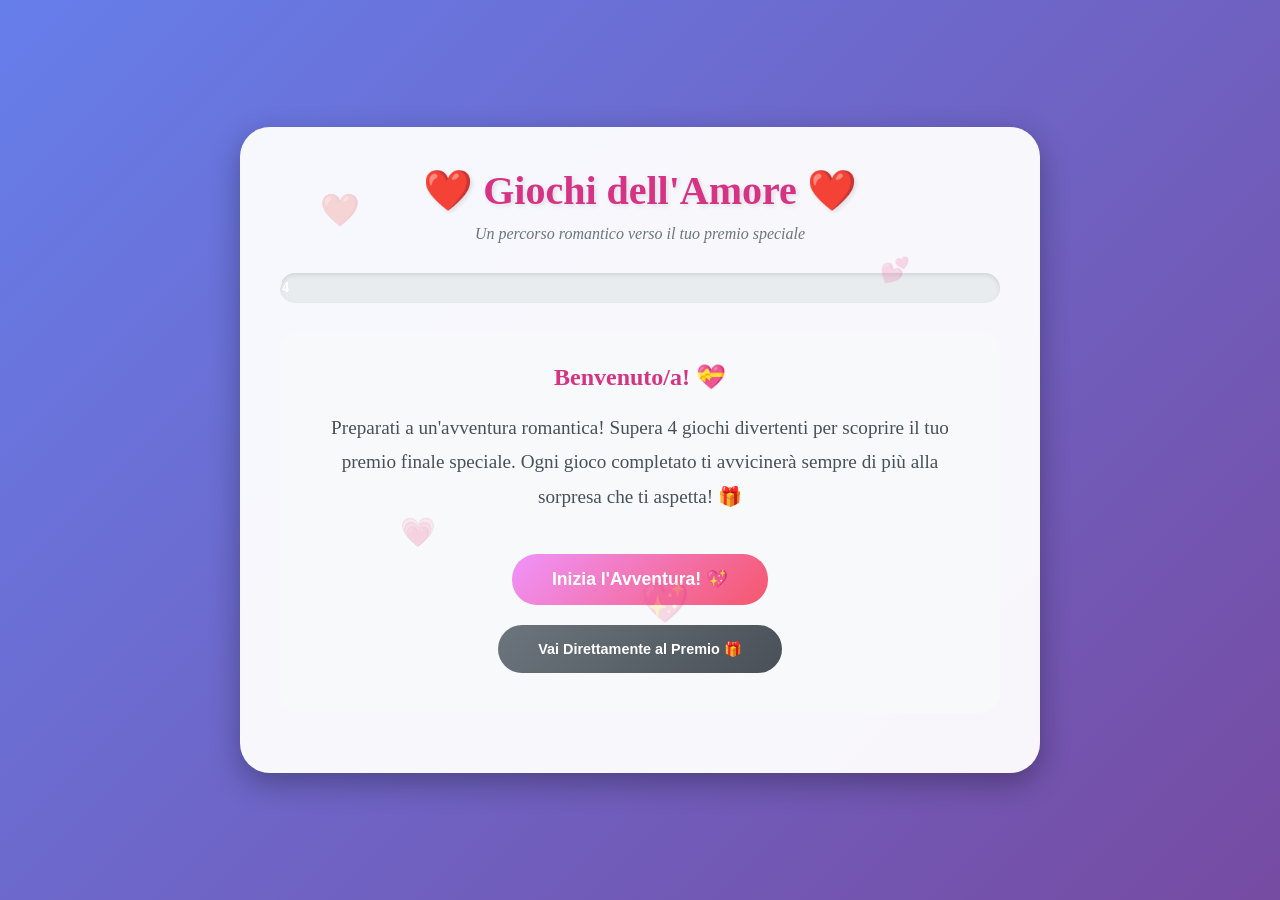
==== commit 11151801: "Aggiornamenti" ====
--- a/valentine.html
+++ b/valentine.html
@@ -420,13 +420,13 @@
             width: 10px;
             height: 10px;
             background: #f0f;
-            position: absolute;
             animation: confetti-fall 3s linear;
         }
 
         @keyframes confetti-fall {
             to {
                 transform: translateY(100vh) rotate(360deg);
+                opacity: 0;
             }
         }
 
@@ -468,11 +468,10 @@
             }
         }
 
-        /* Tree of Life - Enhanced */
+        /* ULTRA REALISTIC TREE CONTAINER */
         .tree-container {
             margin: 30px 0;
-            padding: 20px;
-            background: linear-gradient(180deg, #87CEEB 0%, #E6F3FF 50%, #90EE90 100%);
+            padding: 30px 15px;
             border-radius: 15px;
             position: relative;
             overflow: hidden;
@@ -481,56 +480,117 @@
         @media (min-width: 768px) {
             .tree-container {
                 margin: 40px 0;
-                padding: 40px;
+                padding: 50px 40px;
                 border-radius: 20px;
             }
         }
 
-        .tree-container::before {
-            content: '✨';
+        /* Clouds */
+        .cloud {
             position: absolute;
-            font-size: 1.5em;
-            top: 10px;
+            background: rgba(255, 255, 255, 0.8);
+            border-radius: 100px;
+            animation: float-cloud 20s infinite ease-in-out;
+        }
+
+        .cloud::before,
+        .cloud::after {
+            content: '';
+            position: absolute;
+            background: rgba(255, 255, 255, 0.8);
+            border-radius: 100px;
+        }
+
+        .cloud1 {
+            width: 80px;
+            height: 30px;
+            top: 20px;
+            left: 20%;
+        }
+
+        .cloud1::before {
+            width: 40px;
+            height: 40px;
+            top: -20px;
             left: 10px;
-            animation: twinkle 2s infinite;
-        }
-        
-        @media (min-width: 768px) {
-            .tree-container::before {
-                font-size: 2em;
-                top: 20px;
-                left: 20px;
-            }
-        }
-
-        .tree-container::after {
-            content: '✨';
+        }
+
+        .cloud1::after {
+            width: 50px;
+            height: 35px;
+            top: -15px;
+            right: 10px;
+        }
+
+        .cloud2 {
+            width: 60px;
+            height: 25px;
+            top: 40px;
+            right: 25%;
+            animation-delay: -5s;
+        }
+
+        .cloud2::before {
+            width: 35px;
+            height: 35px;
+            top: -15px;
+            left: 8px;
+        }
+
+        .cloud2::after {
+            width: 40px;
+            height: 30px;
+            top: -12px;
+            right: 8px;
+        }
+
+        @keyframes float-cloud {
+            0%, 100% { transform: translateX(0); }
+            50% { transform: translateX(30px); }
+        }
+
+        /* Sun */
+        .sun {
             position: absolute;
-            font-size: 1.5em;
-            top: 10px;
-            right: 10px;
-            animation: twinkle 2s infinite 1s;
-        }
-        
-        @media (min-width: 768px) {
-            .tree-container::after {
-                font-size: 2em;
-                top: 20px;
-                right: 20px;
-            }
-        }
-
-        @keyframes twinkle {
-            0%, 100% { opacity: 0.3; transform: scale(1); }
-            50% { opacity: 1; transform: scale(1.2); }
+            top: 30px;
+            right: 40px;
+            width: 60px;
+            height: 60px;
+            background: radial-gradient(circle, #FFD700 0%, #FFA500 100%);
+            border-radius: 50%;
+            box-shadow: 0 0 30px rgba(255, 215, 0, 0.6);
+            animation: pulse-sun 3s infinite ease-in-out;
+        }
+
+        @keyframes pulse-sun {
+            0%, 100% { transform: scale(1); box-shadow: 0 0 30px rgba(255, 215, 0, 0.6); }
+            50% { transform: scale(1.1); box-shadow: 0 0 50px rgba(255, 215, 0, 0.8); }
+        }
+
+        /* Grass at bottom */
+        .grass {
+            position: absolute;
+            bottom: 0;
+            left: 0;
+            right: 0;
+            height: 40px;
+            background: repeating-linear-gradient(
+                90deg,
+                #228B22 0px,
+                #228B22 2px,
+                #2E8B57 2px,
+                #2E8B57 4px
+            );
         }
 
         .tree-svg {
             width: 100%;
             max-width: 350px;
-            height: 400px;
-            margin: 0 auto;
+            height: 450px;
+            margin: 20px auto;
             display: block;
+            position: relative;
+            z-index: 2;
         }
         
         @media (min-width: 768px) {
@@ -540,191 +600,202 @@
             }
         }
 
-        .quote-card {
-            text-align: center;
-            margin: 20px 0;
-            padding: 15px;
-            background: rgba(255, 255, 255, 0.9);
-            border-radius: 15px;
-            border-left: 4px solid #d63384;
-            opacity: 0;
-            animation: fadeInQuote 1s forwards;
-            box-shadow: 0 3px 10px rgba(0, 0, 0, 0.1);
-        }
-        
-        @media (min-width: 768px) {
-            .quote-card {
-                margin: 30px 0;
-                padding: 25px;
-                border-radius: 20px;
-                border-left: 5px solid #d63384;
-                box-shadow: 0 5px 15px rgba(0, 0, 0, 0.1);
-            }
-        }
-
-        .quote-text {
+        /* Enhanced Quote Cards with Scratch Effect */
+        .scratch-card-container {
+            margin: 25px 0;
+            perspective: 1000px;
+        }
+
+        .scratch-card {
+            position: relative;
+            background: white;
+            border-radius: 20px;
+            padding: 25px;
+            box-shadow: 0 10px 30px rgba(0, 0, 0, 0.2);
+            transform-style: preserve-3d;
+            transition: transform 0.3s;
+        }
+
+        .scratch-card:hover {
+            transform: translateY(-5px) rotateX(2deg);
+        }
+
+        .scratch-content {
+            position: relative;
+            z-index: 1;
+        }
+
+        .quote-text-scratch {
             font-style: italic;
             color: #495057;
-            font-size: 1em;
-            line-height: 1.6;
-            margin-bottom: 12px;
-        }
-        
-        @media (min-width: 768px) {
-            .quote-text {
-                font-size: 1.2em;
-                line-height: 1.8;
-                margin-bottom: 15px;
-            }
-        }
-
-        .quote-author {
+            font-size: 1.1em;
+            line-height: 1.8;
+            margin-bottom: 15px;
+            white-space: pre-line;
+        }
+
+        .quote-author-scratch {
             color: #d63384;
             font-weight: bold;
-            font-size: 0.85em;
-            margin-top: 8px;
-        }
-        
-        @media (min-width: 768px) {
-            .quote-author {
-                font-size: 0.9em;
-                margin-top: 10px;
-            }
-        }
-
-        .music-player {
+            font-size: 1em;
+            margin-top: 15px;
+        }
+
+        .scratch-overlay-container {
+            position: absolute;
+            top: 0;
+            left: 0;
+            right: 0;
+            bottom: 0;
+            border-radius: 20px;
+            overflow: hidden;
+            z-index: 10;
+            cursor: crosshair;
+        }
+
+        .scratch-instruction {
+            position: absolute;
+            top: 50%;
+            left: 50%;
+            transform: translate(-50%, -50%);
+            background: rgba(255, 255, 255, 0.95);
+            padding: 15px 25px;
+            border-radius: 15px;
+            font-weight: bold;
+            color: #d63384;
+            font-size: 1.1em;
+            box-shadow: 0 5px 15px rgba(0, 0, 0, 0.2);
+            pointer-events: none;
+            z-index: 11;
+            animation: pulse-instruction 2s infinite;
+        }
+
+        @keyframes pulse-instruction {
+            0%, 100% { transform: translate(-50%, -50%) scale(1); }
+            50% { transform: translate(-50%, -50%) scale(1.05); }
+        }
+
+        .scratch-canvas {
+            position: absolute;
+            top: 0;
+            left: 0;
+            width: 100%;
+            height: 100%;
+            touch-action: none;
+        }
+
+        .scratch-progress {
+            position: absolute;
+            bottom: 10px;
+            left: 50%;
+            transform: translateX(-50%);
+            background: rgba(0, 0, 0, 0.7);
+            color: white;
+            padding: 5px 15px;
+            border-radius: 20px;
+            font-size: 0.9em;
+            pointer-events: none;
+            z-index: 12;
+        }
+
+        /* Music notification */
+        .music-notification {
+            position: fixed;
+            bottom: 20px;
+            right: 20px;
             background: linear-gradient(135deg, #667eea 0%, #764ba2 100%);
-            padding: 15px;
-            border-radius: 12px;
-            margin: 15px 0;
+            color: white;
+            padding: 15px 20px;
+            border-radius: 15px;
+            box-shadow: 0 5px 20px rgba(0, 0, 0, 0.3);
+            z-index: 1000;
+            animation: slideInRight 0.5s;
+            display: none;
+        }
+
+        @keyframes slideInRight {
+            from { transform: translateX(400px); }
+            to { transform: translateX(0); }
+        }
+
+        .music-notification.show {
+            display: block;
+        }
+
+        /* Love timer */
+        .love-timer {
+            background: linear-gradient(135deg, #ff6b9d 0%, #c06c84 100%);
+            color: white;
+            padding: 20px;
+            border-radius: 15px;
+            margin: 30px 0;
             text-align: center;
-            color: white;
-        }
-        
-        @media (min-width: 768px) {
-            .music-player {
-                padding: 20px;
-                border-radius: 15px;
-                margin: 20px 0;
-            }
-        }
-
-        .music-player-title {
-            font-size: 1em;
-            margin-bottom: 12px;
+            box-shadow: 0 5px 15px rgba(0, 0, 0, 0.2);
+        }
+
+        .timer-title {
+            font-size: 1.2em;
+            margin-bottom: 15px;
             font-weight: bold;
         }
-        
-        @media (min-width: 768px) {
-            .music-player-title {
-                font-size: 1.1em;
-                margin-bottom: 15px;
-            }
-        }
-
-        .music-placeholder {
-            background: rgba(255, 255, 255, 0.2);
-            padding: 12px;
-            border-radius: 8px;
-            font-size: 0.85em;
-            border: 2px dashed rgba(255, 255, 255, 0.5);
-        }
-        
-        @media (min-width: 768px) {
-            .music-placeholder {
-                padding: 15px;
-                border-radius: 10px;
-                font-size: 0.9em;
-            }
-        }
-
-        @keyframes fadeInQuote {
-            to { opacity: 1; }
-        }
-
-        .branch {
-            stroke: #8b4513;
-            stroke-width: 4;
-            fill: none;
-            stroke-dasharray: 300;
-            stroke-dashoffset: 300;
-            animation: drawBranch 3s forwards;
-            stroke-linecap: round;
-        }
-
-        @keyframes drawBranch {
-            to { stroke-dashoffset: 0; }
-        }
-
-        .leaf {
-            opacity: 0;
-            animation: growLeaf 1s forwards;
-        }
-
-        @keyframes growLeaf {
-            0% { opacity: 0; transform: scale(0); }
-            100% { opacity: 1; transform: scale(1); }
-        }
-
-        .fruit {
-            opacity: 0;
-            animation: growFruit 1.5s forwards;
-        }
-
-        @keyframes growFruit {
-            0% { opacity: 0; transform: scale(0) rotate(0deg); }
-            60% { transform: scale(1.2) rotate(10deg); }
-            100% { opacity: 1; transform: scale(1) rotate(0deg); }
-        }
-
-        .root {
-            stroke: #654321;
-            stroke-width: 3;
-            fill: none;
-            stroke-dasharray: 150;
-            stroke-dashoffset: 150;
-            animation: drawRoot 2s forwards;
-        }
-
-        @keyframes drawRoot {
-            to { stroke-dashoffset: 0; }
+
+        .timer-display {
+            font-size: 2em;
+            font-weight: bold;
+            font-family: 'Courier New', monospace;
+            letter-spacing: 3px;
+        }
+
+        @media (max-width: 768px) {
+            .timer-display {
+                font-size: 1.5em;
+            }
+        }
+
+        .timer-label {
+            font-size: 0.8em;
+            margin-top: 10px;
+            opacity: 0.9;
         }
     </style>
 </head>
 <body>
     <div class="container">
         <div class="hearts-bg">
-            <div class="heart" style="left: 10%; top: 10%; font-size: 2em;">💙</div>
-            <div class="heart" style="left: 80%; top: 20%; font-size: 1.5em; animation-delay: 1s;">💙</div>
-            <div class="heart" style="left: 50%; top: 70%; font-size: 2.5em; animation-delay: 2s;">💙</div>
-            <div class="heart" style="left: 20%; top: 60%; font-size: 1.8em; animation-delay: 0.5s;">💙</div>
+            <div class="heart" style="left: 10%; top: 10%; font-size: 2em;">❤️</div>
+            <div class="heart" style="left: 80%; top: 20%; font-size: 1.5em; animation-delay: 1s;">💕</div>
+            <div class="heart" style="left: 50%; top: 70%; font-size: 2.5em; animation-delay: 2s;">💖</div>
+            <div class="heart" style="left: 20%; top: 60%; font-size: 1.8em; animation-delay: 0.5s;">💗</div>
         </div>
 
-        <h1>💙 Giochi dell'Amore 💙</h1>
+        <h1>❤️ Giochi dell'Amore ❤️</h1>
         <p class="subtitle">Un percorso romantico verso il tuo premio speciale</p>
 
         <div class="progress-bar">
             <div class="progress-fill" id="progressBar">0/4</div>
         </div>
 
-        <!-- Schermata iniziale -->
+        <!-- Welcome Screen -->
         <div class="screen active" id="welcomeScreen">
             <div class="game-container">
-                <h2 style="text-align: center; color: #d63384; margin-bottom: 20px;">Benvenuto/a! �</h2>
+                <h2 style="text-align: center; color: #d63384; margin-bottom: 20px;">Benvenuto/a! 💝</h2>
                 <p style="text-align: center; font-size: 1.2em; line-height: 1.8; color: #495057;">
                     Preparati a un'avventura romantica! Supera 4 giochi divertenti per scoprire il tuo premio finale speciale.
                     Ogni gioco completato ti avvicinerà sempre di più alla sorpresa che ti aspetta! 🎁
                 </p>
                 <div class="center" style="margin-top: 30px;">
-                    <button class="btn" onclick="startGames()">Inizia l'Avventura! �</button>
-                    <button class="btn" onclick="skipToEnd()" style="background: #ff69b4; margin-top: 15px;">Salta al Finale →</button>
+                    <button class="btn" onclick="startGames()">Inizia l'Avventura! 💖</button>
+                    <br>
+                    <button class="btn" onclick="skipToEnd()" style="background: linear-gradient(135deg, #6c757d 0%, #495057 100%); margin-top: 10px; font-size: 0.9em;">
+                        Vai Direttamente al Premio 🎁
+                    </button>
                 </div>
             </div>
         </div>
 
-        <!-- Gioco 1: Memory -->
+        <!-- Game 1: Memory -->
         <div class="screen" id="game1Screen">
-            <h2 class="game-title">Gioco 1: Memory dell'Amore �</h2>
+            <h2 class="game-title">Gioco 1: Memory dell'Amore 💕</h2>
             <p class="game-instructions">Trova tutte le coppie di simboli d'amore!</p>
             <div class="stats">
                 <div class="stat-item">
@@ -741,34 +812,34 @@
             </div>
         </div>
 
-        <!-- Gioco 2: Quiz -->
+        <!-- Game 2: Quiz -->
         <div class="screen" id="game2Screen">
-            <h2 class="game-title">Gioco 2: Quiz Romantico �</h2>
+            <h2 class="game-title">Gioco 2: Quiz Romantico 💘</h2>
             <p class="game-instructions">Rispondi correttamente a 3 domande sull'amore!</p>
             <div class="game-container">
                 <div id="quizContainer"></div>
             </div>
         </div>
 
-        <!-- Gioco 3: Love Calculator -->
+        <!-- Game 3: Love Calculator -->
         <div class="screen" id="game3Screen">
-            <h2 class="game-title">Gioco 3: Calcolatore d'Amore �</h2>
+            <h2 class="game-title">Gioco 3: Calcolatore d'Amore 💖</h2>
             <p class="game-instructions">Scopri la percentuale di compatibilità!</p>
             <div class="game-container love-calculator">
                 <input type="text" class="name-input" id="name1" placeholder="Il tuo nome">
                 <div style="font-size: 2em; color: #d63384; margin: 10px 0;">+</div>
                 <input type="text" class="name-input" id="name2" placeholder="Nome del/della partner">
                 <br>
-                <button class="btn" onclick="calculateLove()" style="margin-top: 20px;">Calcola l'Amore! �</button>
+                <button class="btn" onclick="calculateLove()" style="margin-top: 20px;">Calcola l'Amore! 💕</button>
                 <div id="loveResult" style="display: none; margin-top: 20px;">
                     <div class="percentage-display" id="percentage"></div>
-                    <p style="font-size: 1.3em; color: #495057;">Compatibilità perfetta! 💙</p>
+                    <p style="font-size: 1.3em; color: #495057;">Compatibilità perfetta! ❤️</p>
                     <button class="btn" onclick="nextGame(3)">Continua →</button>
                 </div>
             </div>
         </div>
 
-        <!-- Gioco 4: Indovina la parola -->
+        <!-- Game 4: Word Guessing Game -->
         <div class="screen" id="game4Screen">
             <h2 class="game-title">Gioco 4: Indovina la Frase 💬</h2>
             <p class="game-instructions">Indovina la frase romantica segreta!</p>
@@ -785,109 +856,27 @@
             </div>
         </div>
 
-        <!-- Schermata finale -->
+        <!-- Final Screen -->
         <div class="screen" id="finalScreen">
             <div class="final-prize">
                 <h2>🎉 Congratulazioni! 🎉</h2>
                 <p class="prize-message">
-                    Hai completato tutti i giochi dell'amore con successo! �
-                    <br>
-                    Ecco il tuo premio speciale...
+                    Hai completato tutti i giochi dell'amore con successo! 💖
+                    <br><br>
+                    Ora gratta le carte per scoprire messaggi speciali per te!
                 </p>
 
-                <!-- Tree of Life -->
-                <div class="tree-container">
-                    <h3 style="text-align: center; color: #2d5016; margin-bottom: 20px; font-size: 1.5em;">🌳 L'Albero della Nostra Vita 🌳</h3>
-                    <svg class="tree-svg" viewBox="0 0 500 600" id="treeSvg">
-                        <!-- Roots -->
-                        <path class="root" d="M 250 550 Q 200 560 150 570" style="animation-delay: 0s;"/>
-                        <path class="root" d="M 250 550 Q 300 560 350 570" style="animation-delay: 0.2s;"/>
-                        <path class="root" d="M 250 550 Q 220 565 180 575" style="animation-delay: 0.4s;"/>
-                        <path class="root" d="M 250 550 Q 280 565 320 575" style="animation-delay: 0.6s;"/>
-                        
-                        <!-- Main Trunk -->
-                        <path class="branch" d="M 250 550 L 250 350" style="animation-delay: 1s; stroke-width: 8;"/>
-                        
-                        <!-- Main branches -->
-                        <path class="branch" d="M 250 350 Q 180 320 130 280" style="animation-delay: 2s; stroke-width: 6;"/>
-                        <path class="branch" d="M 250 350 Q 320 320 370 280" style="animation-delay: 2s; stroke-width: 6;"/>
-                        <path class="branch" d="M 250 350 L 250 250" style="animation-delay: 2.5s; stroke-width: 6;"/>
-                        
-                        <!-- Secondary branches -->
-                        <path class="branch" d="M 130 280 Q 100 250 80 210" style="animation-delay: 3s; stroke-width: 4;"/>
-                        <path class="branch" d="M 130 280 Q 140 240 150 200" style="animation-delay: 3.2s; stroke-width: 4;"/>
-                        <path class="branch" d="M 370 280 Q 400 250 420 210" style="animation-delay: 3s; stroke-width: 4;"/>
-                        <path class="branch" d="M 370 280 Q 360 240 350 200" style="animation-delay: 3.2s; stroke-width: 4;"/>
-                        <path class="branch" d="M 250 250 Q 200 220 170 180" style="animation-delay: 3.5s; stroke-width: 5;"/>
-                        <path class="branch" d="M 250 250 Q 300 220 330 180" style="animation-delay: 3.5s; stroke-width: 5;"/>
-                        <path class="branch" d="M 250 250 L 250 150" style="animation-delay: 4s; stroke-width: 5;"/>
-                        
-                        <!-- Tertiary branches -->
-                        <path class="branch" d="M 170 180 Q 140 160 120 130" style="animation-delay: 4.5s; stroke-width: 3;"/>
-                        <path class="branch" d="M 330 180 Q 360 160 380 130" style="animation-delay: 4.5s; stroke-width: 3;"/>
-                        <path class="branch" d="M 250 150 Q 220 130 200 100" style="animation-delay: 5s; stroke-width: 4;"/>
-                        <path class="branch" d="M 250 150 Q 280 130 300 100" style="animation-delay: 5s; stroke-width: 4;"/>
-                        
-                        <!-- Leaves - Large clusters -->
-                        <circle class="leaf" cx="80" cy="210" r="25" fill="#2d5016" style="animation-delay: 5.5s;"/>
-                        <circle class="leaf" cx="75" cy="220" r="20" fill="#3a6b1f" style="animation-delay: 5.6s;"/>
-                        <circle class="leaf" cx="90" cy="215" r="22" fill="#4a8029" style="animation-delay: 5.7s;"/>
-                        
-                        <circle class="leaf" cx="420" cy="210" r="25" fill="#2d5016" style="animation-delay: 5.5s;"/>
-                        <circle class="leaf" cx="425" cy="220" r="20" fill="#3a6b1f" style="animation-delay: 5.6s;"/>
-                        <circle class="leaf" cx="410" cy="215" r="22" fill="#4a8029" style="animation-delay: 5.7s;"/>
-                        
-                        <circle class="leaf" cx="150" cy="200" r="23" fill="#2d5016" style="animation-delay: 5.8s;"/>
-                        <circle class="leaf" cx="145" cy="210" r="18" fill="#3a6b1f" style="animation-delay: 5.9s;"/>
-                        
-                        <circle class="leaf" cx="350" cy="200" r="23" fill="#2d5016" style="animation-delay: 5.8s;"/>
-                        <circle class="leaf" cx="355" cy="210" r="18" fill="#3a6b1f" style="animation-delay: 5.9s;"/>
-                        
-                        <circle class="leaf" cx="120" cy="130" r="20" fill="#2d5016" style="animation-delay: 6s;"/>
-                        <circle class="leaf" cx="125" cy="140" r="17" fill="#3a6b1f" style="animation-delay: 6.1s;"/>
-                        
-                        <circle class="leaf" cx="380" cy="130" r="20" fill="#2d5016" style="animation-delay: 6s;"/>
-                        <circle class="leaf" cx="375" cy="140" r="17" fill="#3a6b1f" style="animation-delay: 6.1s;"/>
-                        
-                        <circle class="leaf" cx="170" cy="180" r="22" fill="#2d5016" style="animation-delay: 6.2s;"/>
-                        <circle class="leaf" cx="175" cy="190" r="18" fill="#3a6b1f" style="animation-delay: 6.3s;"/>
-                        
-                        <circle class="leaf" cx="330" cy="180" r="22" fill="#2d5016" style="animation-delay: 6.2s;"/>
-                        <circle class="leaf" cx="325" cy="190" r="18" fill="#3a6b1f" style="animation-delay: 6.3s;"/>
-                        
-                        <circle class="leaf" cx="200" cy="100" r="24" fill="#2d5016" style="animation-delay: 6.4s;"/>
-                        <circle class="leaf" cx="195" cy="110" r="20" fill="#3a6b1f" style="animation-delay: 6.5s;"/>
-                        <circle class="leaf" cx="205" cy="105" r="21" fill="#4a8029" style="animation-delay: 6.6s;"/>
-                        
-                        <circle class="leaf" cx="300" cy="100" r="24" fill="#2d5016" style="animation-delay: 6.4s;"/>
-                        <circle class="leaf" cx="305" cy="110" r="20" fill="#3a6b1f" style="animation-delay: 6.5s;"/>
-                        <circle class="leaf" cx="295" cy="105" r="21" fill="#4a8029" style="animation-delay: 6.6s;"/>
-                        
-                        <circle class="leaf" cx="250" cy="120" r="26" fill="#2d5016" style="animation-delay: 6.7s;"/>
-                        <circle class="leaf" cx="245" cy="130" r="22" fill="#3a6b1f" style="animation-delay: 6.8s;"/>
-                        <circle class="leaf" cx="255" cy="125" r="23" fill="#4a8029" style="animation-delay: 6.9s;"/>
-                        
-                        <!-- Fruits/Apples -->
-                        <circle class="fruit" cx="100" cy="200" r="12" fill="#dc143c" style="animation-delay: 7s;"/>
-                        <circle class="fruit" cx="400" cy="200" r="12" fill="#dc143c" style="animation-delay: 7.2s;"/>
-                        <circle class="fruit" cx="180" cy="170" r="12" fill="#dc143c" style="animation-delay: 7.4s;"/>
-                        <circle class="fruit" cx="320" cy="170" r="12" fill="#dc143c" style="animation-delay: 7.6s;"/>
-                        <circle class="fruit" cx="210" cy="110" r="12" fill="#dc143c" style="animation-delay: 7.8s;"/>
-                        <circle class="fruit" cx="290" cy="110" r="12" fill="#dc143c" style="animation-delay: 8s;"/>
-                        
-                        <!-- Crown/Top heart -->
-                        <text x="250" y="90" font-size="40" text-anchor="middle" fill="#0099ff" class="fruit" style="animation-delay: 8.5s;">💙</text>
-                        
-                        <!-- Birds -->
-                        <text x="50" y="180" font-size="25" text-anchor="middle" fill="#000" class="fruit" style="animation-delay: 9s;">🕊️</text>
-                        <text x="450" y="180" font-size="25" text-anchor="middle" fill="#000" class="fruit" style="animation-delay: 9.2s;">🕊️</text>
-                    </svg>
+                <!-- Scratch Cards Section -->
+                <div id="scratchCardsContainer" style="margin: 40px 0;"></div>
+
+                <!-- Love Timer -->
+                <div class="love-timer">
+                    <div class="timer-title">⏰ Insieme da:</div>
+                    <div class="timer-display" id="timerDisplay">0 : 00 : 00 : 00</div>
+                    <div class="timer-label">Giorni : Ore : Minuti : Secondi</div>
                 </div>
 
-                <!-- Quote Cards with Music Players -->
-                <div id="quotesContainer"></div>
-
-                <!-- Slideshow -->
+                <!-- Your Photos Slideshow -->
                 <div class="slideshow-container">
                     <div class="slide active-slide">
                         <img src="photo1.jpeg" alt="Momento speciale">
@@ -901,11 +890,37 @@
                 </div>
 
                 <p class="prize-message" style="margin-top: 30px;">
-                    Ti amo più di quanto le parole possano esprimere! 💙💙💙💙💙
+                    Ti amo più di quanto le parole possano esprimere! ❤️💕💖💗💝
                 </p>
             </div>
         </div>
     </div>
+
+    <!-- Music Notification -->
+    <div class="music-notification" id="musicNotification">
+        🎵 Musica in riproduzione...
+    </div>
+
+    <!-- Audio Players for Quote Songs -->
+    <audio id="quoteMusicPlayer" style="display: none;" preload="auto">
+        <source src="song1.mp3" type="audio/mpeg">
+    </audio>
+
+    <audio id="geolierMusicPlayer" style="display: none;" preload="auto">
+        <source src="song2.mp3" type="audio/mpeg">
+    </audio>
+
+    <audio id="andreaMusicPlayer" style="display: none;" preload="auto">
+        <source src="song3.mp3" type="audio/mpeg">
+    </audio>
+
+    <audio id="modaMusicPlayer" style="display: none;" preload="auto">
+        <source src="song4.mp3" type="audio/mpeg">
+    </audio>
+
+    <audio id="gameMusicPlayer" style="display: none;" preload="auto" loop>
+        <source src="musica 3.mp3" type="audio/mpeg">
+    </audio>
 
     <script>
         let currentGame = 0;
@@ -944,6 +959,10 @@
         const displayWord = "PER SEMPRE";
         let guessedLetters = [];
         let attemptsLeft = 6;
+
+        // Slideshow
+        let currentSlide = 0;
+        let slideInterval;
 
         // Quotes with music info
         const quotes = [
@@ -965,9 +984,6 @@
             }
         ];
 
-        let currentSlide = 0;
-        let slideInterval;
-
         function updateProgress() {
             const progressBar = document.getElementById('progressBar');
             const percentage = (gamesCompleted / 4) * 100;
@@ -979,23 +995,24 @@
             document.getElementById('welcomeScreen').classList.remove('active');
             document.getElementById('game1Screen').classList.add('active');
             initMemoryGame();
+            
+            // Start background music
+            const gameMusic = document.getElementById('gameMusicPlayer');
+            gameMusic.currentTime = 0;
+            gameMusic.play().catch(e => console.log('Music play error:', e));
         }
 
         function skipToEnd() {
-            // Stop background music
-            document.getElementById('backgroundMusic').pause();
-            
+            // Set progress to 100%
+            gamesCompleted = 4;
+            updateProgress();
+            
+            // Hide welcome screen and show final screen
             document.getElementById('welcomeScreen').classList.remove('active');
             document.getElementById('finalScreen').classList.add('active');
-            createConfetti();
-            
-            setTimeout(() => {
-                showQuotes();
-            }, 1000);
-            
-            setTimeout(() => {
-                startSlideshow();
-            }, 2000);
+            
+            // Start final sequence
+            startFinalSequence();
         }
 
         function nextGame(gameNumber) {
@@ -1227,132 +1244,281 @@
 
         function startFinalSequence() {
             // Stop background music
-            document.getElementById('backgroundMusic').pause();
+            const gameMusic = document.getElementById('gameMusicPlayer');
+            gameMusic.pause();
+            gameMusic.currentTime = 0;
             
             createConfetti();
             
             setTimeout(() => {
-                showQuotes();
+                showScratchCards();
             }, 1000);
             
             setTimeout(() => {
                 startSlideshow();
             }, 2000);
-        }
-
-        function showQuotes() {
-            const container = document.getElementById('quotesContainer');
-            
-            // Delays fra le frasi: 15s normale, 40s tra Geolier e Andrea, 23s tra Andrea e Modà
-            const delays = [0, 15000, 55000, 78000];
-            
+            
+            // Start timer
+            updateTimer();
+            setInterval(updateTimer, 1000);
+        }
+
+        function showScratchCards() {
+            const container = document.getElementById('scratchCardsContainer');
             quotes.forEach((quote, index) => {
-                setTimeout(() => {
-                    const quoteCard = document.createElement('div');
-                    quoteCard.className = 'quote-card';
-                    quoteCard.style.animationDelay = (index * 0.3) + 's';
-                    
-                    const quoteText = document.createElement('div');
-                    quoteText.className = 'quote-text';
-                    quoteText.innerHTML = '"' + quote.text.replace(/\n/g, '<br>') + '"';
-                    
-                    const quoteAuthor = document.createElement('div');
-                    quoteAuthor.className = 'quote-author';
-                    quoteAuthor.textContent = '— ' + quote.author;
-                    
-                    quoteCard.appendChild(quoteText);
-                    quoteCard.appendChild(quoteAuthor);
-                    container.appendChild(quoteCard);
-                    
-                    // If this is the Capo Plaza quote, play the special music
-                    if (quote.author === "Capo Plaza - Ogni Male") {
-                        const quoteMusic = document.getElementById('quoteMusicPlayer');
-                        if (quoteMusic) {
-                            quoteMusic.currentTime = 74; // Start at 1:14
-                            quoteMusic.play().catch(e => console.log('Play error:', e));
-                            
-                            // Stop at 1:29 (89 seconds)
-                            const checkInterval = setInterval(() => {
-                                if (quoteMusic.currentTime >= 89) {
-                                    quoteMusic.pause();
-                                    quoteMusic.currentTime = 74;
-                                    clearInterval(checkInterval);
-                                    
-                                    // Show next quote (Geolier - Stelle)
-                                    setTimeout(() => {
-                                        const nextQuoteCard = container.querySelector('[data-quote-index="1"]');
-                                        if (nextQuoteCard) {
-                                            nextQuoteCard.style.opacity = '1';
-                                        }
-                                    }, 500);
-                                }
-                            }, 100);
-                        }
+                const cardContainer = document.createElement('div');
+                cardContainer.className = 'scratch-card-container';
+                
+                const card = document.createElement('div');
+                card.className = 'scratch-card';
+                
+                const content = document.createElement('div');
+                content.className = 'scratch-content';
+                content.innerHTML = `
+                    <div class="quote-text-scratch">"${quote.text.replace(/\n/g, '<br>')}"</div>
+                    <div class="quote-author-scratch">— ${quote.author}</div>
+                `;
+                
+                const overlayContainer = document.createElement('div');
+                overlayContainer.className = 'scratch-overlay-container';
+                overlayContainer.id = 'scratchOverlay' + index;
+                
+                const instruction = document.createElement('div');
+                instruction.className = 'scratch-instruction';
+                instruction.textContent = '✋ Gratta qui!';
+                
+                const canvas = document.createElement('canvas');
+                canvas.className = 'scratch-canvas';
+                canvas.id = 'scratchCanvas' + index;
+                
+                overlayContainer.appendChild(instruction);
+                overlayContainer.appendChild(canvas);
+                
+                card.appendChild(content);
+                card.appendChild(overlayContainer);
+                cardContainer.appendChild(card);
+                container.appendChild(cardContainer);
+                
+                // Initialize scratch for this card
+                setTimeout(() => initCardScratch(canvas, overlayContainer, quote), 50);
+            });
+        }
+
+        function initCardScratch(canvas, overlay, quote) {
+            const ctx = canvas.getContext('2d');
+            const instruction = overlay.querySelector('.scratch-instruction');
+            
+            canvas.width = overlay.offsetWidth;
+            canvas.height = overlay.offsetHeight;
+            
+            const gradient = ctx.createLinearGradient(0, 0, canvas.width, canvas.height);
+            gradient.addColorStop(0, '#C0C0C0');
+            gradient.addColorStop(0.3, '#E8E8E8');
+            gradient.addColorStop(0.5, '#FFFFFF');
+            gradient.addColorStop(0.7, '#E8E8E8');
+            gradient.addColorStop(1, '#C0C0C0');
+            
+            ctx.fillStyle = gradient;
+            ctx.fillRect(0, 0, canvas.width, canvas.height);
+            
+            for (let i = 0; i < 200; i++) {
+                const x = Math.random() * canvas.width;
+                const y = Math.random() * canvas.height;
+                const size = Math.random() * 2;
+                ctx.fillStyle = `rgba(${150 + Math.random() * 50}, ${150 + Math.random() * 50}, ${150 + Math.random() * 50}, 0.3)`;
+                ctx.fillRect(x, y, size, size);
+            }
+            
+            let isScratching = false;
+            let hasStartedScratching = false;
+            const totalPixels = canvas.width * canvas.height;
+            
+            ctx.globalCompositeOperation = 'destination-out';
+            ctx.lineWidth = 40;
+            ctx.lineCap = 'round';
+            ctx.lineJoin = 'round';
+            
+            function scratch(x, y) {
+                // On first scratch
+                if (!hasStartedScratching) {
+                    hasStartedScratching = true;
+                    // Hide instruction
+                    if (instruction) {
+                        instruction.style.transition = 'opacity 0.3s';
+                        instruction.style.opacity = '0';
+                        setTimeout(() => {
+                            instruction.style.display = 'none';
+                        }, 300);
                     }
-                    
-                    // If this is the Geolier quote, play the special music
-                    if (quote.author === "Geolier - Stelle") {
-                        setTimeout(() => {
-                            const geolierMusic = document.getElementById('geolierMusicPlayer');
-                            if (geolierMusic) {
-                                geolierMusic.currentTime = 59; // Start at 0:59
-                                geolierMusic.play().catch(e => console.log('Play error:', e));
-                                
-                                // Stop at 1:37 (97 seconds)
-                                const checkInterval = setInterval(() => {
-                                    if (geolierMusic.currentTime >= 97) {
-                                        geolierMusic.pause();
-                                        geolierMusic.currentTime = 59;
-                                        clearInterval(checkInterval);
-                                    }
-                                }, 100);
-                            }
-                        }, 500);
-                    }
-                    
-                    // If this is the Andrea Laszlo De Simone quote, play the special music
-                    if (quote.author === "Andrea Laszlo De Simone - Fiore Mio") {
-                        setTimeout(() => {
-                            const andreaMusic = document.getElementById('andreaMusicPlayer');
-                            if (andreaMusic) {
-                                andreaMusic.currentTime = 59; // Start at 0:59
-                                andreaMusic.play().catch(e => console.log('Play error:', e));
-                                
-                                // Stop at 1:20 (80 seconds)
-                                const checkInterval = setInterval(() => {
-                                    if (andreaMusic.currentTime >= 80) {
-                                        andreaMusic.pause();
-                                        andreaMusic.currentTime = 59;
-                                        clearInterval(checkInterval);
-                                    }
-                                }, 100);
-                            }
-                        }, 500);
-                    }
-                    
-                    // If this is the Modà quote, play the special music
-                    if (quote.author === "Modà - E Non C'è Mai Una Fine") {
-                        setTimeout(() => {
-                            const modaMusic = document.getElementById('modaMusicPlayer');
-                            if (modaMusic) {
-                                modaMusic.currentTime = 57; // Start at 0:57
-                                modaMusic.play().catch(e => console.log('Play error:', e));
-                                
-                                // Stop at 1:53 (113 seconds)
-                                const checkInterval = setInterval(() => {
-                                    if (modaMusic.currentTime >= 113) {
-                                        modaMusic.pause();
-                                        modaMusic.currentTime = 57;
-                                        clearInterval(checkInterval);
-                                    }
-                                }, 100);
-                            }
-                        }, 500);
-                    }
-                    
-                    quoteCard.setAttribute('data-quote-index', index);
-                }, delays[index] || index * 15000);
+                    // Start music
+                    playQuoteMusic(quote);
+                }
+                
+                ctx.beginPath();
+                ctx.arc(x, y, 20, 0, Math.PI * 2);
+                ctx.fill();
+                
+                const imageData = ctx.getImageData(0, 0, canvas.width, canvas.height);
+                let transparent = 0;
+                for (let i = 3; i < imageData.data.length; i += 4) {
+                    if (imageData.data[i] === 0) transparent++;
+                }
+                
+                const percentage = Math.floor((transparent / totalPixels) * 100);
+                progressDisplay.textContent = percentage + '%';
+                
+                if (percentage >= 70 && overlay.style.opacity !== '0') {
+                    overlay.style.transition = 'opacity 1s';
+                    overlay.style.opacity = '0';
+                    setTimeout(() => {
+                        overlay.style.display = 'none';
+                    }, 1000);
+                }
+            }
+            
+            canvas.addEventListener('mousedown', (e) => {
+                isScratching = true;
+                const rect = canvas.getBoundingClientRect();
+                scratch(e.clientX - rect.left, e.clientY - rect.top);
             });
+            
+            canvas.addEventListener('mousemove', (e) => {
+                if (isScratching) {
+                    const rect = canvas.getBoundingClientRect();
+                    scratch(e.clientX - rect.left, e.clientY - rect.top);
+                }
+            });
+            
+            canvas.addEventListener('mouseup', () => {
+                isScratching = false;
+            });
+            
+            canvas.addEventListener('mouseleave', () => {
+                isScratching = false;
+            });
+            
+            canvas.addEventListener('touchstart', (e) => {
+                e.preventDefault();
+                isScratching = true;
+                const rect = canvas.getBoundingClientRect();
+                const touch = e.touches[0];
+                scratch(touch.clientX - rect.left, touch.clientY - rect.top);
+            });
+            
+            canvas.addEventListener('touchmove', (e) => {
+                e.preventDefault();
+                if (isScratching) {
+                    const rect = canvas.getBoundingClientRect();
+                    const touch = e.touches[0];
+                    scratch(touch.clientX - rect.left, touch.clientY - rect.top);
+                }
+            });
+            
+            canvas.addEventListener('touchend', () => {
+                isScratching = false;
+            });
+        }
+
+        function playQuoteMusic(quote) {
+            const notification = document.getElementById('musicNotification');
+            notification.classList.add('show');
+            notification.textContent = '🎵 ' + quote.author;
+            
+            setTimeout(() => {
+                notification.classList.remove('show');
+            }, 5000);
+            
+            // Map songs to audio players with time ranges
+            const audioMap = {
+                "Capo Plaza - Ogni Male": { 
+                    id: 'quoteMusicPlayer', 
+                    start: 74, 
+                    end: 89 
+                },
+                "Geolier - Stelle": { 
+                    id: 'geolierMusicPlayer', 
+                    start: 59, 
+                    end: 97 
+                },
+                "Andrea Laszlo De Simone - Fiore Mio": { 
+                    id: 'andreaMusicPlayer', 
+                    start: 59, 
+                    end: 80 
+                },
+                "Modà - E Non C'è Mai Una Fine": { 
+                    id: 'modaMusicPlayer', 
+                    start: 57, 
+                    end: 113 
+                }
+            };
+            
+            const config = audioMap[quote.author];
+            if (!config) {
+                console.log('No audio config for:', quote.author);
+                return;
+            }
+            
+            const audio = document.getElementById(config.id);
+            if (!audio) {
+                console.log('Audio element not found:', config.id);
+                return;
+            }
+            
+            // Stop all other audio
+            Object.values(audioMap).forEach(cfg => {
+                const otherAudio = document.getElementById(cfg.id);
+                if (otherAudio && otherAudio !== audio) {
+                    otherAudio.pause();
+                    otherAudio.currentTime = 0;
+                }
+            });
+            
+            // Set start time and play
+            audio.currentTime = config.start;
+            audio.volume = 1;
+            audio.muted = false;
+            
+            const playPromise = audio.play();
+            if (playPromise !== undefined) {
+                playPromise.then(() => {
+                    console.log('Playing:', quote.author);
+                }).catch(e => {
+                    console.log('Play error:', e);
+                    // Try again after user interaction
+                    setTimeout(() => {
+                        audio.play().catch(e2 => console.log('Retry error:', e2));
+                    }, 500);
+                });
+            }
+            
+            // Monitor and stop at end time
+            const checkInterval = setInterval(() => {
+                if (audio.currentTime >= config.end) {
+                    audio.pause();
+                    audio.currentTime = config.start;
+                    clearInterval(checkInterval);
+                    console.log('Song section ended');
+                }
+            }, 100);
+            
+            // Store interval to clear later if needed
+            audio.dataset.checkInterval = checkInterval;
+        }
+
+        function updateTimer() {
+            const startDate = new Date('2025-01-01T00:00:00').getTime();
+            const now = new Date().getTime();
+            const diff = now - startDate;
+            
+            const days = Math.floor(diff / (1000 * 60 * 60 * 24));
+            const hours = Math.floor((diff % (1000 * 60 * 60 * 24)) / (1000 * 60 * 60));
+            const minutes = Math.floor((diff % (1000 * 60 * 60)) / (1000 * 60));
+            const seconds = Math.floor((diff % (1000 * 60)) / 1000);
+            
+            const display = document.getElementById('timerDisplay');
+            if (display) {
+                display.textContent = days + ' : ' + String(hours).padStart(2, '0') + ' : ' + String(minutes).padStart(2, '0') + ' : ' + String(seconds).padStart(2, '0');
+            }
         }
 
         function startSlideshow() {
@@ -1366,70 +1532,19 @@
         }
 
         function createConfetti() {
-            for (let i = 0; i < 50; i++) {
+            for (let i = 0; i < 100; i++) {
                 setTimeout(() => {
                     const confetti = document.createElement('div');
                     confetti.className = 'confetti';
                     confetti.style.left = Math.random() * 100 + '%';
-                    confetti.style.background = ['#ff69b4', '#ff1493', '#ff6b9d', '#c71585'][Math.floor(Math.random() * 4)];
+                    confetti.style.background = ['#ff69b4', '#ff1493', '#ff6b9d', '#c71585', '#FFD700', '#FF69B4'][Math.floor(Math.random() * 6)];
                     confetti.style.animationDelay = Math.random() * 2 + 's';
                     document.body.appendChild(confetti);
                     
                     setTimeout(() => confetti.remove(), 3000);
-                }, i * 50);
-            }
-        }
-
-        // Audio player with loop at 2:40
-        document.addEventListener('DOMContentLoaded', () => {
-            const audioPlayer = document.getElementById('backgroundMusic');
-            if (!audioPlayer) return;
-            
-            const loopTime = 160; // 2:40 in seconds
-            
-            audioPlayer.addEventListener('timeupdate', () => {
-                if (audioPlayer.currentTime >= loopTime) {
-                    audioPlayer.currentTime = 0;
-                }
-            });
-            
-            // Play on user interaction
-            document.addEventListener('click', () => {
-                if (audioPlayer.paused) {
-                    audioPlayer.play().catch(e => console.log('Play error:', e));
-                }
-            }, { once: true });
-        });
+                }, i * 30);
+            }
+        }
     </script>
-
-    <!-- Background Music -->
-    <audio id="backgroundMusic" style="display: none;">
-        <source src="musica.mp3" type="audio/mpeg">
-        Your browser does not support the audio element.
-    </audio>
-
-    <!-- Quote Music (Capo Plaza) -->
-    <audio id="quoteMusicPlayer" style="display: none;">
-        <source src="song1.mp3" type="audio/mpeg">
-        Your browser does not support the audio element.
-    </audio>
-
-    <!-- Quote Music (Geolier) -->
-    <audio id="geolierMusicPlayer" style="display: none;">
-        <source src="song2.mp3" type="audio/mpeg">
-        Your browser does not support the audio element.
-    </audio>
-
-    <!-- Quote Music (Andrea) -->
-    <audio id="andreaMusicPlayer" style="display: none;">
-        <source src="song3.mp3" type="audio/mpeg">
-        Your browser does not support the audio element.
-    </audio>
-
-    <!-- Quote Music (Modà) -->
-    <audio id="modaMusicPlayer" style="display: none;">
-        <source src="song4.mp3" type="audio/mpeg">
-        Your browser does not support the audio element.
-    </audio>
 </body>
-</html>
+</html>
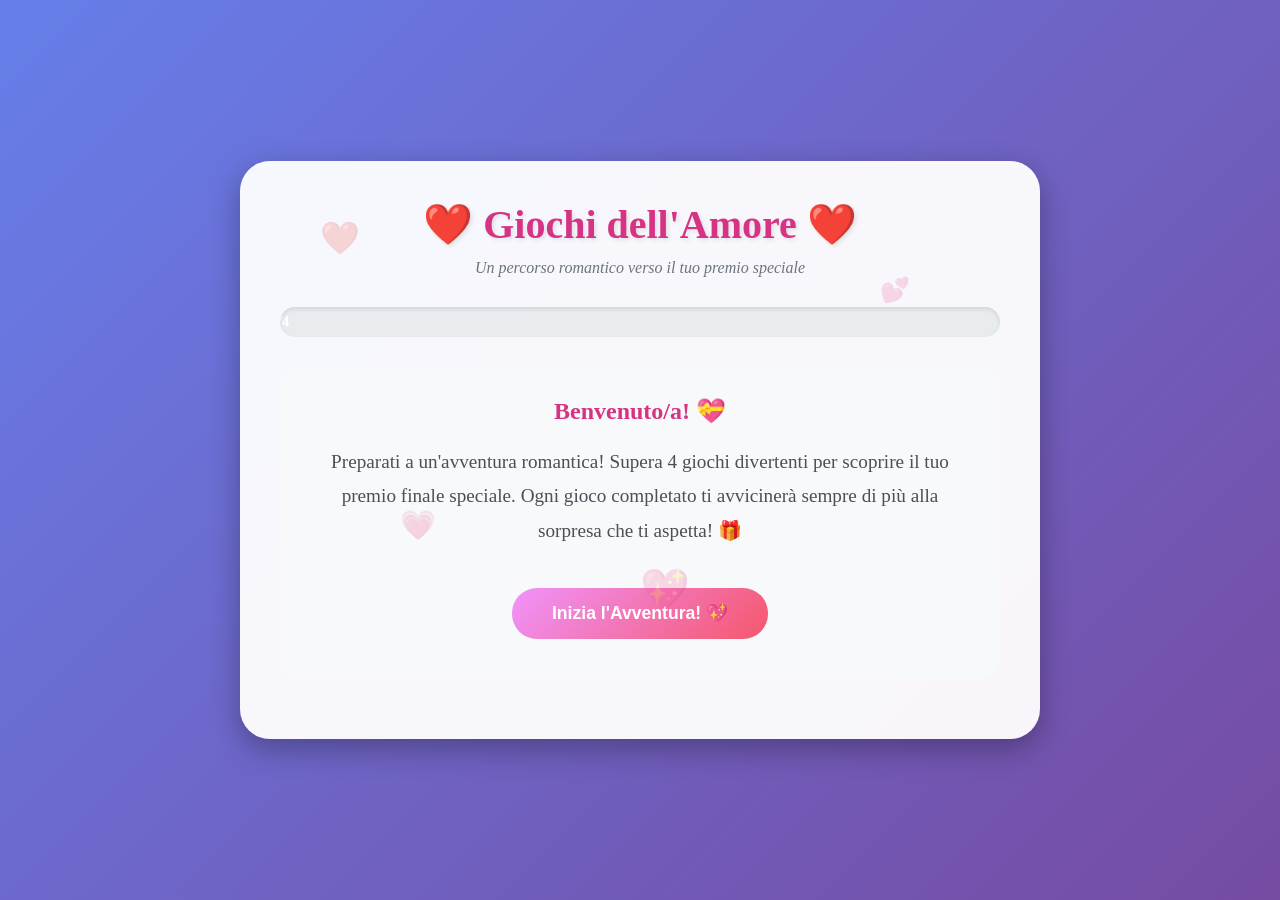
==== commit c7130e13: "Remove SSH keys and update valentine.html to simplify game start options" ====
--- a/valentine.html
+++ b/valentine.html
@@ -785,10 +785,6 @@
                 </p>
                 <div class="center" style="margin-top: 30px;">
                     <button class="btn" onclick="startGames()">Inizia l'Avventura! 💖</button>
-                    <br>
-                    <button class="btn" onclick="skipToEnd()" style="background: linear-gradient(135deg, #6c757d 0%, #495057 100%); margin-top: 10px; font-size: 0.9em;">
-                        Vai Direttamente al Premio 🎁
-                    </button>
                 </div>
             </div>
         </div>
